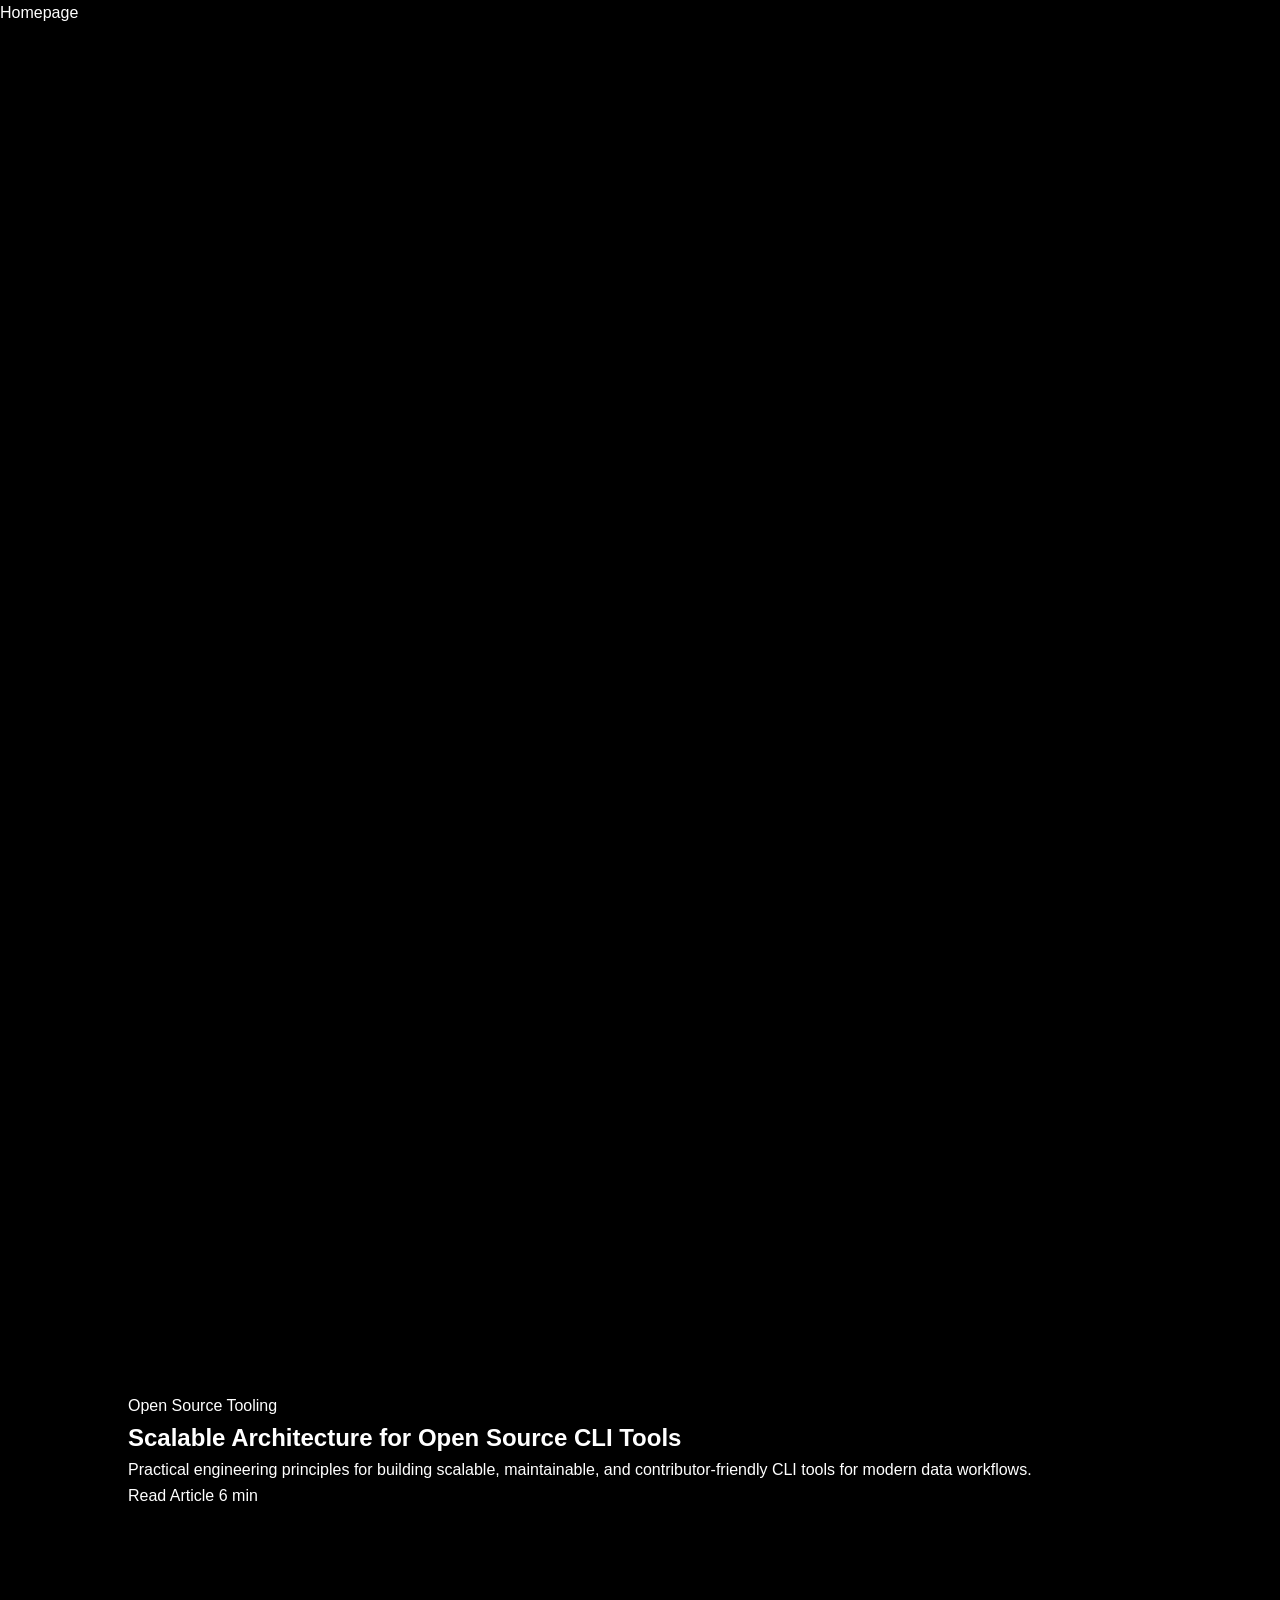
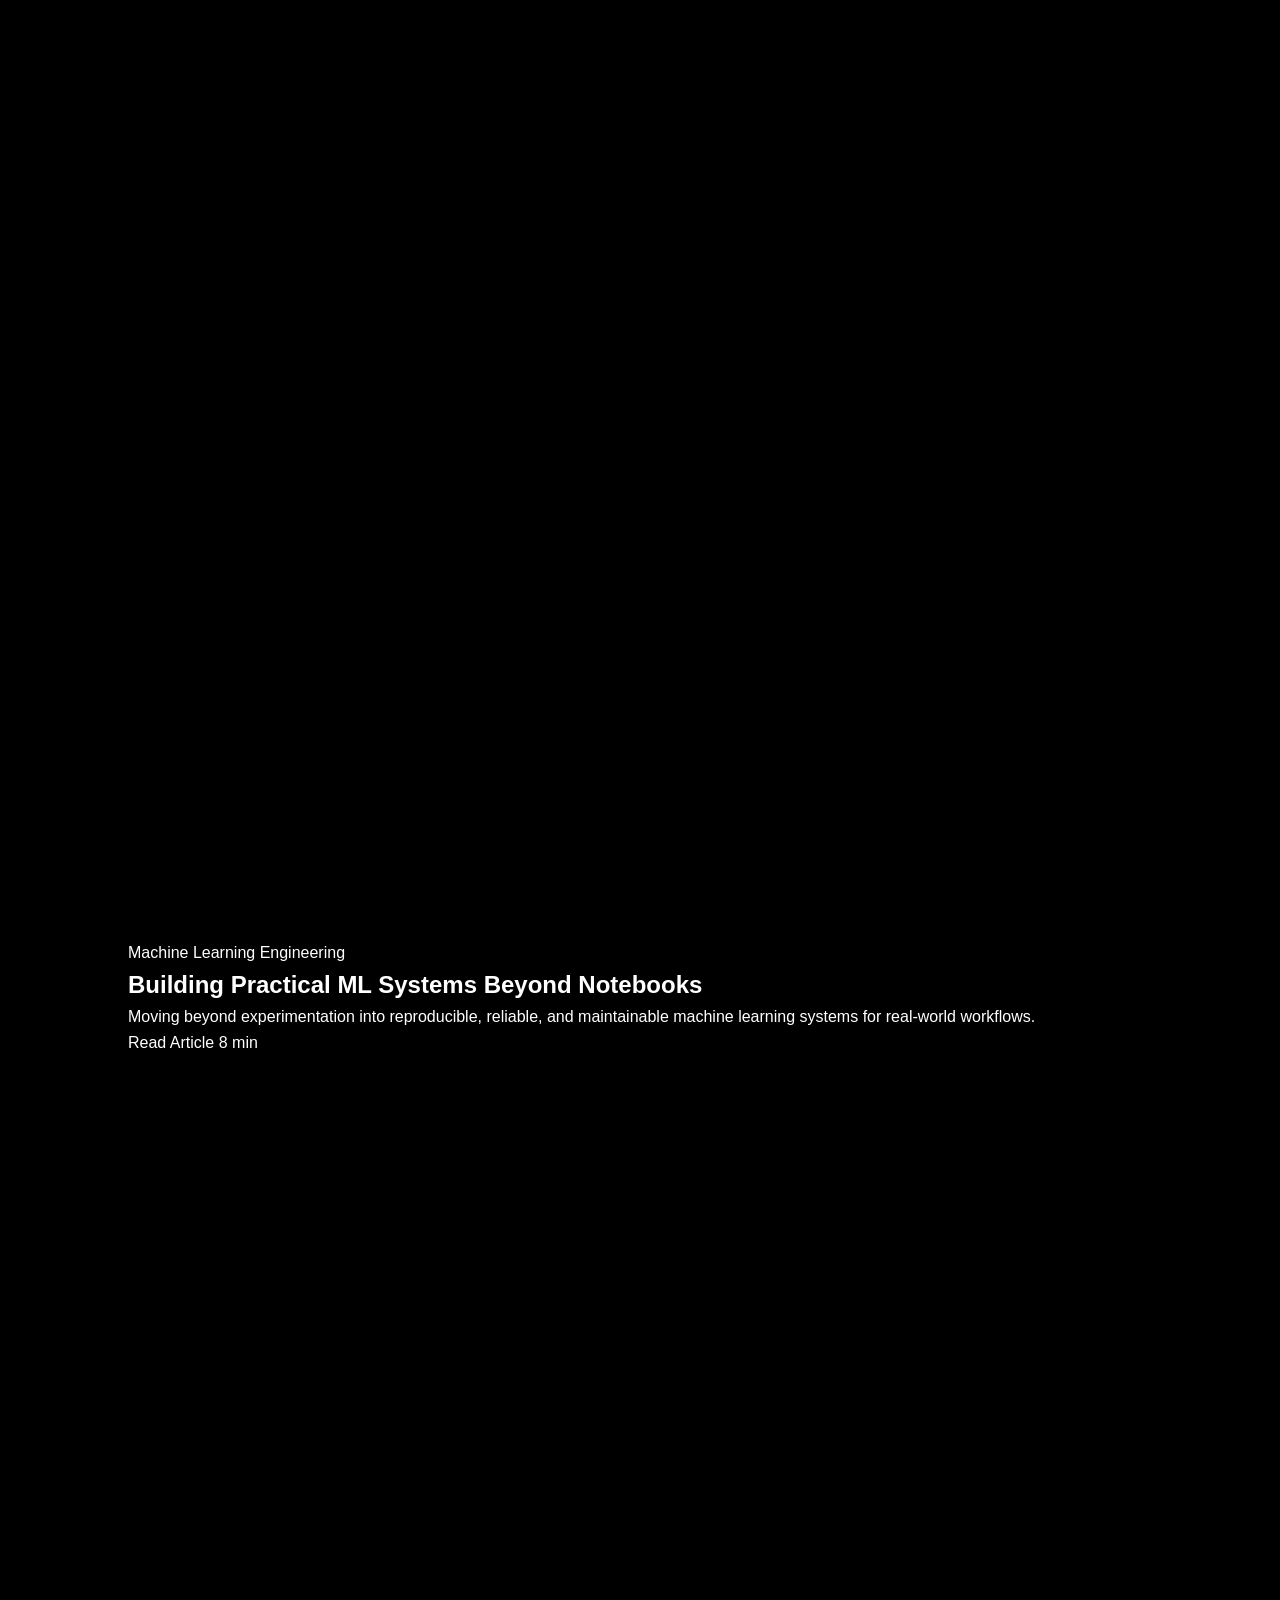
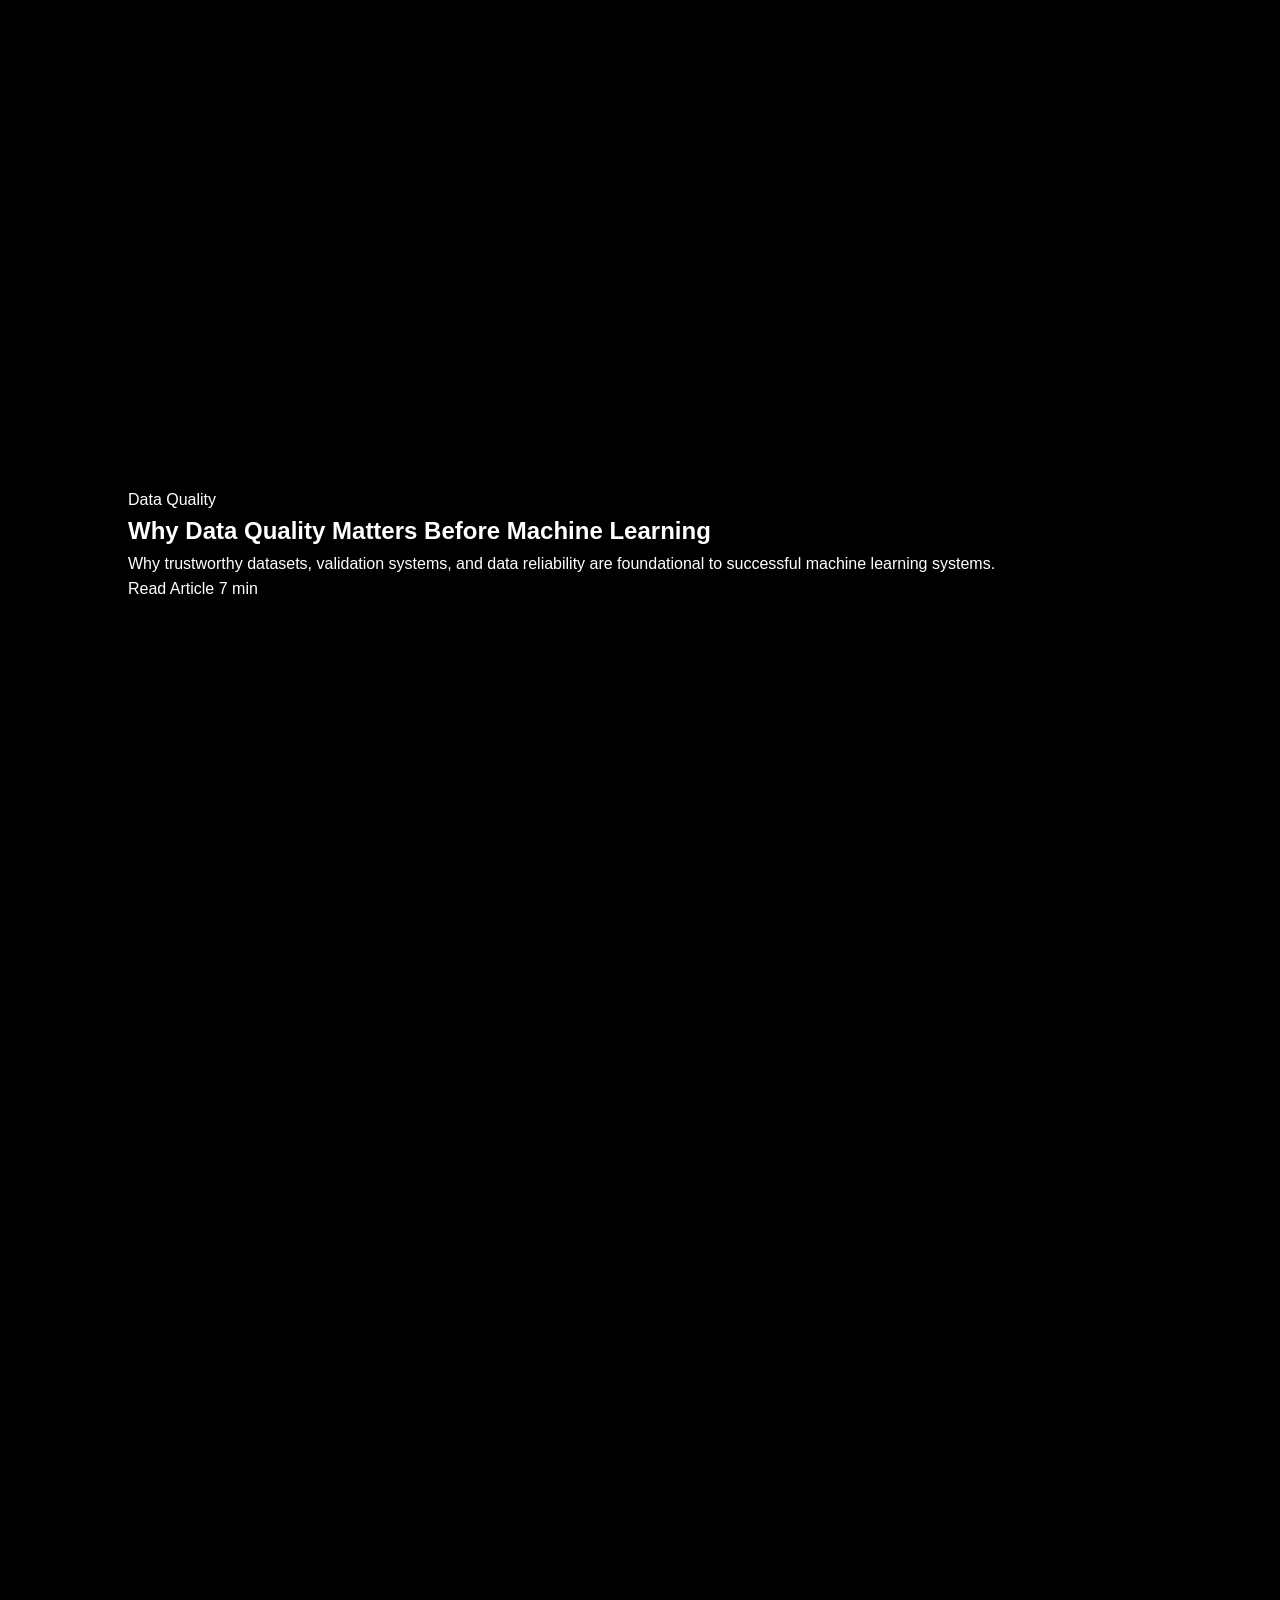
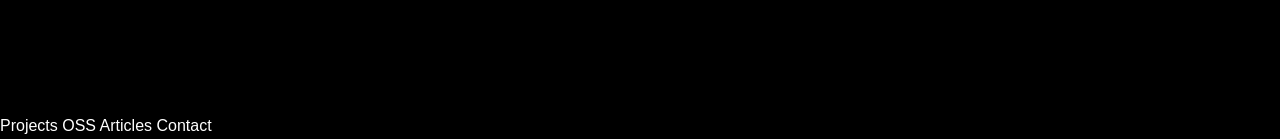
==== articles/index.html @ d2f40fa7 "Add files via upload" ====
<!DOCTYPE html>
<html lang="en" data-theme="dark">
<head>
  <meta charset="UTF-8" />
  <meta name="viewport" content="width=device-width, initial-scale=1.0" />

  <title>Articles | Reginald Erzoah</title>

  <meta
    name="description"
    content="Technical writing, engineering notes, machine learning systems, data tooling, and open-source architecture articles by Reginald Erzoah."
  />

  <link rel="stylesheet" href="../style.css" />
</head>

<body>
  <main class="articles-list-page section-pad">
    <a class="project-button articles-home-button" href="../index.html">
      Homepage

      <span class="arrow-icon" aria-hidden="true">
        <svg viewBox="0 0 24 24">
          <path d="M5 12h11.2l-4.6-4.6L13 6l7 7-7 7-1.4-1.4 4.6-4.6H5v-2z" />
        </svg>
      </span>
    </a>

    <section class="articles-list reveal">
      <article class="articles-list-item">
        <div class="articles-list-copy">
          <span class="article-card-category">
            Open Source Tooling
          </span>

          <h2>
            Scalable Architecture for Open Source CLI Tools
          </h2>

          <p>
            Practical engineering principles for building scalable,
            maintainable, and contributor-friendly CLI tools for modern data
            workflows.
          </p>
        </div>

        <a
          class="project-button article-button"
          href="./scalable-architecture-open-source-cli-tools.html"
        >
          <span class="button-text">Read Article</span>
          <span class="read-time">6 min</span>

          <span class="arrow-icon" aria-hidden="true">
            <svg viewBox="0 0 24 24">
              <path d="M5 12h11.2l-4.6-4.6L13 6l7 7-7 7-1.4-1.4 4.6-4.6H5v-2z" />
            </svg>
          </span>
        </a>
      </article>

      <article class="articles-list-item">
        <div class="articles-list-copy">
          <span class="article-card-category">
            Machine Learning Engineering
          </span>

          <h2>
            Building Practical ML Systems Beyond Notebooks
          </h2>

          <p>
            Moving beyond experimentation into reproducible, reliable, and
            maintainable machine learning systems for real-world workflows.
          </p>
        </div>

        <a
          class="project-button article-button"
          href="./building-practical-ml-systems-beyond-notebooks.html"
        >
          <span class="button-text">Read Article</span>
          <span class="read-time">8 min</span>

          <span class="arrow-icon" aria-hidden="true">
            <svg viewBox="0 0 24 24">
              <path d="M5 12h11.2l-4.6-4.6L13 6l7 7-7 7-1.4-1.4 4.6-4.6H5v-2z" />
            </svg>
          </span>
        </a>
      </article>

      <article class="articles-list-item">
        <div class="articles-list-copy">
          <span class="article-card-category">
            Data Quality
          </span>

          <h2>
            Why Data Quality Matters Before Machine Learning
          </h2>

          <p>
            Why trustworthy datasets, validation systems, and data reliability
            are foundational to successful machine learning systems.
          </p>
        </div>

        <a
          class="project-button article-button"
          href="./why-data-quality-matters-before-machine-learning.html"
        >
          <span class="button-text">Read Article</span>
          <span class="read-time">7 min</span>

          <span class="arrow-icon" aria-hidden="true">
            <svg viewBox="0 0 24 24">
              <path d="M5 12h11.2l-4.6-4.6L13 6l7 7-7 7-1.4-1.4 4.6-4.6H5v-2z" />
            </svg>
          </span>
        </a>
      </article>
    </section>
  </main>

<nav class="bottom-nav" aria-label="Sticky quick navigation">
  <a href="../index.html#projects">Projects</a>
  <a href="../index.html#open-source">OSS</a>
  <a href="./index.html">Articles</a>
  <a href="../index.html#contact">Contact</a>
</nav>


  <script src="../script.js"></script>
</body>
</html>
---- style.css ----
/* ========== Global Styles ========== */
* {
  margin: 0;
  padding: 0;
  box-sizing: border-box;
}

body {
  font-family: 'Inter', sans-serif;
  background: #000;
  color: #fff;
  line-height: 1.6;
  scroll-behavior: smooth;
  transition: background 0.4s ease, color 0.4s ease;
}

a {
  text-decoration: none;
  color: inherit;
}

img {
  max-width: 100%;
  display: block;
  border-radius: 10px;
}

section {
  padding: 80px 10%;
  scroll-margin-top: 100px; /* offset for sticky header height */
}

/* ========== Navigation ========== */
header {
  background: rgba(20, 20, 20, 0.9);
  backdrop-filter: blur(8px);
  padding: 20px 10%;
  position: sticky;
  top: 0;
  z-index: 1000;
}

.nav-container {
  display: flex;
  align-items: center;
}

.logo {
  display: none;
}

@media (max-width: 768px) {
  .logo {
    display: block;
    font-weight: 700;
  }
}

.nav-links {
  display: flex;
  list-style: none;
  gap: 30px;
  margin-left: auto;
}

.nav-links a {
  position: relative;
  padding-bottom: 5px;
}

.nav-links a::after {
  content: "";
  position: absolute;
  left: 0;
  bottom: 0;
  width: 0%;
  height: 2px;
  background: #3385cc;
  transition: 0.3s;
}

.nav-links a:hover::after {
  width: 100%;
}

.hamburger {
  display: none;
}

/* ========== Hero Section ========== */
.hero {
  display: flex;
  align-items: center;
  justify-content: space-between;
  min-height: 100vh;
  gap: 50px;
}

.hero-content {
  max-width: 600px;
}

.hero-content h1 {
  font-size: 2.7rem;
  margin: 20px 0;
}

.btn {
  display: inline-block;
  padding: 12px 22px;
  background: #3385cc;
  border-radius: 6px;
  font-weight: 600;
  transition: 0.25s ease;
}

.btn:hover {
  background: #1f6fbf;
  transform: translateY(-2px);
}

/* ========== About Section (Horizontal Layout) ========== */
.about {
  display: flex;
  gap: 50px;
  align-items: flex-start;
  flex-wrap: wrap; /* allows stacking on smaller screens */
}

/* Left side: profile image and social links */
.about-left {
  display: flex;
  flex-direction: column;
  align-items: center;
  gap: 20px;
  flex-shrink: 0;        /* prevent shrinking */
  width: 220px;          /* fixed width for profile + social icons */
}

/* Profile image */
.about-left img {
  width: 200px;
  height: 200px;
  border-radius: 50%;
  object-fit: cover;      /* ensures image fills its box */
}

/* Social links beneath profile image */
.social-links {
  display: flex;
  gap: 20px;         /* slightly bigger gap */
  justify-content: center;
}

.social-links a {
  font-size: 1.5rem;       /* bigger icons */
  color: inherit;           /* default color */
  transition: color 0.3s;
}

.social-links a:hover {
  color: #3385cc;           /* turn blue on hover */
}

/* Right side: about text */
.about-right {
  flex: 1;               /* take remaining width */
  min-width: 300px;      /* ensures it doesn’t get too narrow */
}

/* Responsive: stack vertically on small screens */
@media (max-width: 768px) {
  .about {
    flex-direction: column;
    text-align: center;
  }

  .about-left,
  .about-right {
    width: 100%;
  }
}

/* ========== Projects Section ========== */

.projects h2 {
  font-size: 2.2rem;
  margin-bottom: 10px;
}

.projects p {
  margin-bottom: 40px;
  opacity: 0.85;
}

.tech {
  font-size: 0.85rem;
  opacity: 0.6;
  margin-bottom: 10px;
}

/* Single column layout with horizontal cards */
.project-list {
  display: flex;
  flex-direction: column;
  gap: 30px;
  width: 100%;
  align-items: flex-start; /* left align the cards */
}

/* Horizontal project card */
.project-card {
  display: flex;
  flex-direction: row; /* image left, info right */
  background: #1a1a1a;
  border: 1px solid #2a2a2a;
  border-radius: 12px;
  overflow: hidden;
  transition: 0.25s ease;
  width: 100%;
  align-items: flex-start; /* aligns top of image and info */
}

/* Image on the left */
.project-card img {
  width: 30%;        
  max-width: 250px;  
  height: auto;         
  max-height: 200px;   
  object-fit: cover;
  padding: 20px;         /* space from card borders */
  box-sizing: border-box;
  align-self: flex-start; /* ensures image top aligns with info */
}

/* Project info on the right */
.project-info {
  display: flex;
  flex-direction: column;
  padding: 20px;
  width: 90%; /* info takes remaining 60% */
}

.project-info h3 {
  margin-bottom: 10px;
  font-size: 1.25rem;
}

.project-info p {
  flex-grow: 1;
  margin-bottom: 20px;
  opacity: 0.9;
}

/* Button always aligned */
.project-info .btn {
  margin-top: auto;
  align-self: flex-start;
}

/* Card hover effect */
.project-card:hover {
  transform: translateY(-5px);
  border-color: #3385cc;
}

/* ========== Footer ========== */
footer {
  background: #111;
  text-align: center;
  padding: 20px;
  opacity: 0.7;
}

/* ========== Light Theme ========== */
body.light-theme {
  background: #fff;
  color: #000;
}

body.light-theme header {
  background: rgba(255,255,255,0.9);
}

body.light-theme .project-card {
  background: #fff;
  border: 1px solid #ddd;
}

/* ========== Responsive ========== */
@media (max-width: 1024px) {
  .project-list {
    width: 100%;
  }
}

@media (max-width: 768px) {

  .nav-links {
    display: none;
    flex-direction: column;
    position: absolute;
    right: 10%;
    top: 70px;
    background: #111;
    padding: 20px;
    border-radius: 10px;
  }

  .nav-links.show {
    display: flex;
  }

  .hamburger {
    display: block;
  }

  .hero {
    flex-direction: column;
    text-align: center;
  }

  .about {
    flex-direction: column;
    text-align: center;
  }

  /* Stack project cards vertically on small screens */
  .project-card {
    flex-direction: column;
  }

  .project-card img,
  .project-info {
    width: 100%;
  }
}
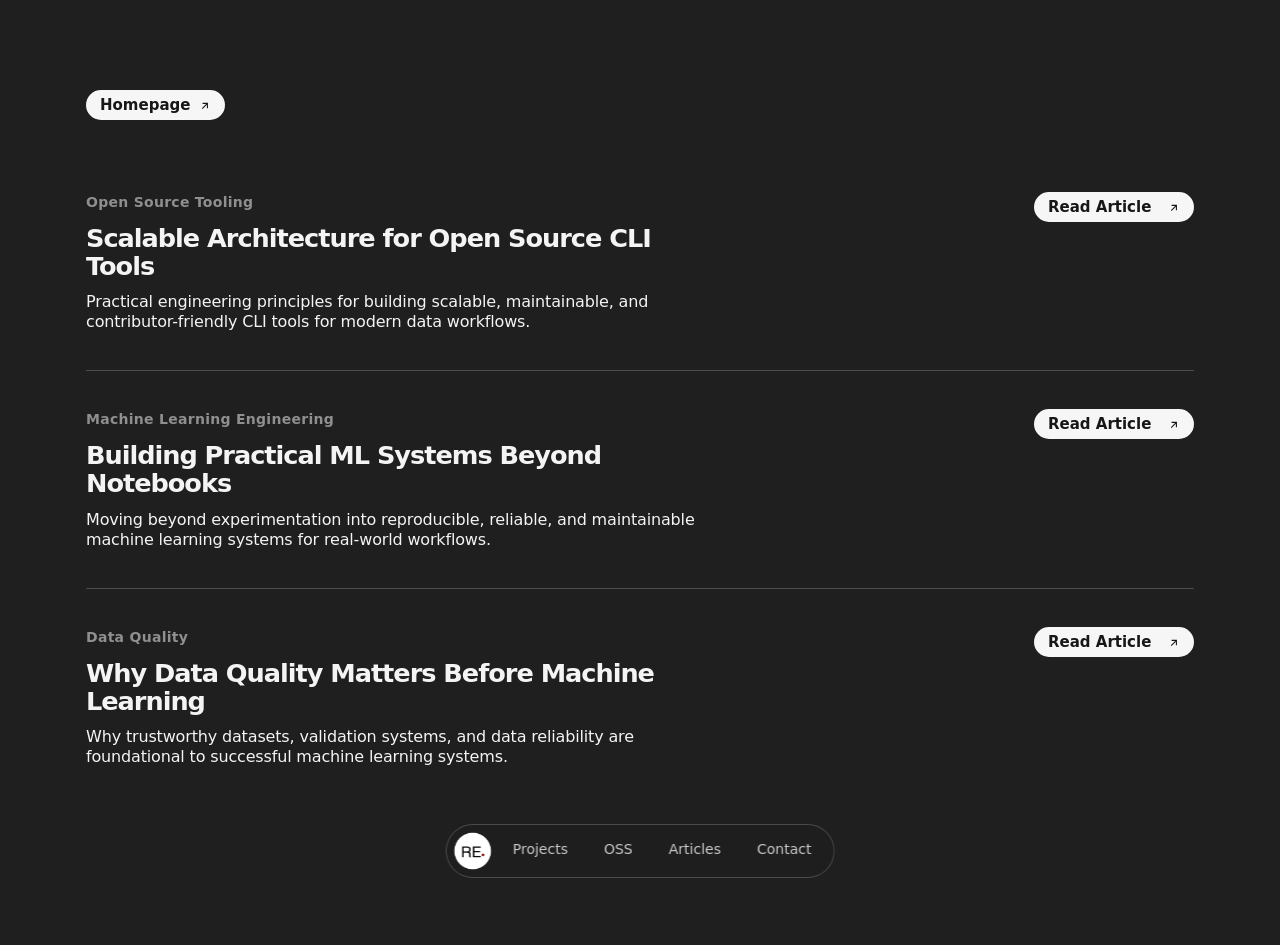
==== commit dc885fc1: "Update index.html" ====
--- a/articles/index.html
+++ b/articles/index.html
@@ -12,9 +12,10 @@
   />
 
   <link rel="stylesheet" href="../style.css" />
+  <link rel="icon" type="image/png" href="../images/favicon.ico" />
 </head>
 
-<body>
+<body class="articles-page-body">
   <main class="articles-list-page section-pad">
     <a class="project-button articles-home-button" href="../index.html">
       Homepage
@@ -124,13 +125,20 @@
   </main>
 
 <nav class="bottom-nav" aria-label="Sticky quick navigation">
+  <a
+    href="../index.html#top"
+    class="bottom-top-link"
+    aria-label="Back to homepage top"
+  >
+    <img src="../images/favicon.png" alt="RE logo" />
+  </a>
+
   <a href="../index.html#projects">Projects</a>
   <a href="../index.html#open-source">OSS</a>
   <a href="./index.html">Articles</a>
   <a href="../index.html#contact">Contact</a>
 </nav>
 
-
   <script src="../script.js"></script>
 </body>
-</html>+</html>
--- a/style.css
+++ b/style.css
@@ -1,337 +1,1751 @@
-/* ========== Global Styles ========== */
-* {
-  margin: 0;
-  padding: 0;
-  box-sizing: border-box;
-}
-
-body {
-  font-family: 'Inter', sans-serif;
-  background: #000;
-  color: #fff;
-  line-height: 1.6;
-  scroll-behavior: smooth;
-  transition: background 0.4s ease, color 0.4s ease;
-}
-
-a {
-  text-decoration: none;
-  color: inherit;
-}
-
-img {
-  max-width: 100%;
-  display: block;
-  border-radius: 10px;
-}
-
-section {
-  padding: 80px 10%;
-  scroll-margin-top: 100px; /* offset for sticky header height */
-}
-
-/* ========== Navigation ========== */
-header {
-  background: rgba(20, 20, 20, 0.9);
-  backdrop-filter: blur(8px);
-  padding: 20px 10%;
-  position: sticky;
-  top: 0;
-  z-index: 1000;
-}
-
-.nav-container {
-  display: flex;
-  align-items: center;
-}
-
-.logo {
-  display: none;
-}
-
-@media (max-width: 768px) {
-  .logo {
-    display: block;
-    font-weight: 700;
-  }
-}
-
-.nav-links {
-  display: flex;
-  list-style: none;
-  gap: 30px;
-  margin-left: auto;
-}
-
-.nav-links a {
-  position: relative;
-  padding-bottom: 5px;
-}
-
-.nav-links a::after {
-  content: "";
-  position: absolute;
-  left: 0;
-  bottom: 0;
-  width: 0%;
-  height: 2px;
-  background: #3385cc;
-  transition: 0.3s;
-}
-
-.nav-links a:hover::after {
-  width: 100%;
-}
-
-.hamburger {
-  display: none;
-}
-
-/* ========== Hero Section ========== */
-.hero {
-  display: flex;
-  align-items: center;
-  justify-content: space-between;
-  min-height: 100vh;
-  gap: 50px;
-}
-
-.hero-content {
-  max-width: 600px;
-}
-
-.hero-content h1 {
-  font-size: 2.7rem;
-  margin: 20px 0;
-}
-
-.btn {
-  display: inline-block;
-  padding: 12px 22px;
-  background: #3385cc;
-  border-radius: 6px;
-  font-weight: 600;
-  transition: 0.25s ease;
-}
-
-.btn:hover {
-  background: #1f6fbf;
-  transform: translateY(-2px);
-}
-
-/* ========== About Section (Horizontal Layout) ========== */
-.about {
-  display: flex;
-  gap: 50px;
-  align-items: flex-start;
-  flex-wrap: wrap; /* allows stacking on smaller screens */
-}
-
-/* Left side: profile image and social links */
-.about-left {
-  display: flex;
-  flex-direction: column;
-  align-items: center;
-  gap: 20px;
-  flex-shrink: 0;        /* prevent shrinking */
-  width: 220px;          /* fixed width for profile + social icons */
-}
-
-/* Profile image */
-.about-left img {
-  width: 200px;
-  height: 200px;
-  border-radius: 50%;
-  object-fit: cover;      /* ensures image fills its box */
-}
-
-/* Social links beneath profile image */
-.social-links {
-  display: flex;
-  gap: 20px;         /* slightly bigger gap */
-  justify-content: center;
-}
-
-.social-links a {
-  font-size: 1.5rem;       /* bigger icons */
-  color: inherit;           /* default color */
-  transition: color 0.3s;
-}
-
-.social-links a:hover {
-  color: #3385cc;           /* turn blue on hover */
-}
-
-/* Right side: about text */
-.about-right {
-  flex: 1;               /* take remaining width */
-  min-width: 300px;      /* ensures it doesn’t get too narrow */
-}
-
-/* Responsive: stack vertically on small screens */
-@media (max-width: 768px) {
-  .about {
-    flex-direction: column;
-    text-align: center;
-  }
-
-  .about-left,
-  .about-right {
-    width: 100%;
-  }
-}
-
-/* ========== Projects Section ========== */
-
-.projects h2 {
-  font-size: 2.2rem;
-  margin-bottom: 10px;
-}
-
-.projects p {
-  margin-bottom: 40px;
-  opacity: 0.85;
-}
-
-.tech {
-  font-size: 0.85rem;
-  opacity: 0.6;
-  margin-bottom: 10px;
-}
-
-/* Single column layout with horizontal cards */
-.project-list {
-  display: flex;
-  flex-direction: column;
-  gap: 30px;
-  width: 100%;
-  align-items: flex-start; /* left align the cards */
-}
-
-/* Horizontal project card */
-.project-card {
-  display: flex;
-  flex-direction: row; /* image left, info right */
-  background: #1a1a1a;
-  border: 1px solid #2a2a2a;
-  border-radius: 12px;
-  overflow: hidden;
-  transition: 0.25s ease;
-  width: 100%;
-  align-items: flex-start; /* aligns top of image and info */
-}
-
-/* Image on the left */
-.project-card img {
-  width: 30%;        
-  max-width: 250px;  
-  height: auto;         
-  max-height: 200px;   
-  object-fit: cover;
-  padding: 20px;         /* space from card borders */
-  box-sizing: border-box;
-  align-self: flex-start; /* ensures image top aligns with info */
-}
-
-/* Project info on the right */
-.project-info {
-  display: flex;
-  flex-direction: column;
-  padding: 20px;
-  width: 90%; /* info takes remaining 60% */
-}
-
-.project-info h3 {
-  margin-bottom: 10px;
-  font-size: 1.25rem;
-}
-
-.project-info p {
-  flex-grow: 1;
-  margin-bottom: 20px;
-  opacity: 0.9;
-}
-
-/* Button always aligned */
-.project-info .btn {
-  margin-top: auto;
-  align-self: flex-start;
-}
-
-/* Card hover effect */
-.project-card:hover {
-  transform: translateY(-5px);
-  border-color: #3385cc;
-}
-
-/* ========== Footer ========== */
-footer {
-  background: #111;
-  text-align: center;
-  padding: 20px;
-  opacity: 0.7;
-}
-
-/* ========== Light Theme ========== */
-body.light-theme {
-  background: #fff;
-  color: #000;
-}
-
-body.light-theme header {
-  background: rgba(255,255,255,0.9);
-}
-
-body.light-theme .project-card {
-  background: #fff;
-  border: 1px solid #ddd;
-}
-
-/* ========== Responsive ========== */
-@media (max-width: 1024px) {
-  .project-list {
-    width: 100%;
-  }
-}
-
-@media (max-width: 768px) {
-
-  .nav-links {
-    display: none;
-    flex-direction: column;
-    position: absolute;
-    right: 10%;
-    top: 70px;
-    background: #111;
-    padding: 20px;
-    border-radius: 10px;
-  }
-
-  .nav-links.show {
-    display: flex;
-  }
-
-  .hamburger {
-    display: block;
-  }
-
-  .hero {
-    flex-direction: column;
-    text-align: center;
-  }
-
-  .about {
-    flex-direction: column;
-    text-align: center;
-  }
-
-  /* Stack project cards vertically on small screens */
-  .project-card {
-    flex-direction: column;
-  }
-
-  .project-card img,
-  .project-info {
-    width: 100%;
-  }
-}
+/* ================================
+   DESIGN TOKENS
+================================ */
+
+:root {
+  --bg: #1f1f1f;
+  --surface: #242424;
+  --surface-2: #2d2d2d;
+  --text: #f4f4f4;
+  --muted: #c9c9c9;
+  --soft: #8f8f8f;
+  --line: rgba(255, 255, 255, 0.2);
+  --button: #f6f6f6;
+  --button-text: #171717;
+  --swipe-blue: #2563eb;
+  --project-media: #d9d9d9;
+}
+
+html[data-theme="light"] {
+  --bg: #f7f7f3;
+  --surface: #ffffff;
+  --surface-2: #eeeeea;
+  --text: #1d1d1b;
+  --muted: #434343;
+  --soft: #6f6f6f;
+  --line: rgba(0, 0, 0, 0.16);
+  --button: #1d1d1b;
+  --button-text: #ffffff;
+  --swipe-blue: #2563eb;
+  --project-media: #d9d9d9;
+}
+
+/* ================================
+   RESET / BASE
+================================ */
+
+* {
+  box-sizing: border-box;
+  margin: 0;
+  padding: 0;
+}
+
+html {
+  scroll-behavior: smooth;
+}
+
+body {
+  min-height: 100vh;
+  background: var(--bg);
+  color: var(--text);
+  font-family: Inter, ui-sans-serif, system-ui, -apple-system, BlinkMacSystemFont,
+    "Segoe UI", sans-serif;
+  transition: background 0.35s ease, color 0.35s ease;
+}
+
+a {
+  color: inherit;
+  text-decoration: none;
+}
+
+button {
+  font: inherit;
+}
+
+/* ================================
+   TOP NAVIGATION
+================================ */
+
+.top-shell {
+  transition:
+    transform 0.35s ease,
+    opacity 0.35s ease;
+}
+
+.top-shell.nav-hidden {
+  transform: translateY(-120%);
+  opacity: 0;
+  pointer-events: none;
+}
+
+.top-nav {
+  max-width: 1220px;
+  height: 48px;
+  margin: 0 auto;
+  border: 1px solid var(--line);
+  border-radius: 999px;
+
+  display: grid;
+  grid-template-columns: 1fr auto 1fr;
+  align-items: center;
+
+  padding: 0 10px;
+
+  backdrop-filter: blur(80px);
+  background: color-mix(in srgb, var(--bg) 86%, transparent);
+
+  transition:
+    background 0.3s ease,
+    backdrop-filter 0.3s ease,
+    border-color 0.3s ease,
+    box-shadow 0.3s ease;
+}
+
+.top-nav.nav-scrolled {
+  background: color-mix(in srgb, var(--bg) 92%, transparent);
+  backdrop-filter: blur(26px);
+  border-color: var(--line);
+  box-shadow: 0 18px 45px rgba(0, 0, 0, 0.18);
+}
+
+.logo {
+  width: 38px;
+  height: 38px;
+
+  border-radius: 50%;
+
+  overflow: hidden;
+
+  display: inline-flex;
+  align-items: center;
+  justify-content: center;
+
+  transition:
+    transform 0.25s ease,
+    opacity 0.25s ease;
+}
+
+.logo:hover {
+  transform: scale(1.05);
+}
+
+.logo img {
+  width: 100%;
+  height: 100%;
+  object-fit: cover;
+  display: block;
+}
+.nav-links {
+  display: flex;
+  align-items: center;
+  gap: 30px;
+  color: var(--muted);
+  font-size: 15px;
+}
+
+.nav-links a {
+  transition: color 0.2s ease, transform 0.2s ease;
+}
+
+.nav-links a:hover {
+  color: var(--text);
+  transform: translateY(-1px);
+}
+
+.theme-toggle {
+  justify-self: end;
+  width: 38px;
+  height: 38px;
+  border-radius: 50%;
+  border: 1px solid var(--line);
+  background: var(--surface-2);
+  color: var(--text);
+  cursor: pointer;
+  display: grid;
+  place-items: center;
+  font-size: 21px;
+  transition: transform 0.2s ease, background 0.2s ease, color 0.2s ease;
+}
+
+.theme-toggle:hover {
+  transform: rotate(12deg) scale(1.04);
+  background: var(--button);
+  color: var(--button-text);
+}
+
+/* ================================
+   SHARED LAYOUT
+================================ */
+
+.section-pad {
+  max-width: 1220px;
+  margin: 0 auto;
+  padding-left: 56px;
+  padding-right: 56px;
+}
+
+.section-block {
+  padding-top: 90px;
+  padding-bottom: 90px;
+  border-top: 1px solid var(--line);
+}
+
+/* ================================
+   HERO SECTION
+================================ */
+
+.hero {
+  min-height: calc(100vh - 96px);
+  display: grid;
+  grid-template-columns: 0.9fr 1.55fr;
+  gap: clamp(44px, 6vw, 90px);
+  align-items: center;
+  padding-top: 40px;
+  padding-bottom: 90px;
+}
+
+.portrait-wrap {
+  display: flex;
+  justify-content: center;
+}
+
+.portrait {
+  width: min(360px, 100%);
+  aspect-ratio: 1 / 1;
+  border-radius: 50%;
+  object-fit: cover;
+  background: var(--surface);
+  will-change: transform;
+  transition: transform 0.12s linear;
+}
+
+.hero-copy {
+  max-width: 720px;
+}
+
+.hero-copy p {
+  font-size: clamp(15px, 1.45vw, 17px);
+  line-height: 1.15;
+  letter-spacing: -0.02em;
+  margin-bottom: 18px;
+}
+
+/* ================================
+   SVG ARROW ICON
+================================ */
+
+.arrow-icon {
+  width: 13px;
+  height: 13px;
+  display: inline-flex;
+  align-items: center;
+  justify-content: center;
+  flex-shrink: 0;
+  transform: rotate(-45deg);
+  transition:
+    transform 0.38s cubic-bezier(0.76, 0, 0.24, 1),
+    opacity 0.3s ease;
+}
+
+.arrow-icon svg {
+  width: 100%;
+  height: 100%;
+  display: block;
+}
+
+.arrow-icon path {
+  fill: currentColor;
+}
+
+.social-row a:hover .arrow-icon,
+.project-button:hover .arrow-icon,
+.note-item:hover .arrow-icon {
+  transform: rotate(0deg) translateX(2px);
+}
+
+/* ================================
+   SHARED SWIPE BUTTON STYLE
+================================ */
+
+.social-row a,
+.project-button {
+  position: relative;
+  isolation: isolate;
+  overflow: hidden;
+  border-radius: 999px;
+  background: var(--button);
+  color: var(--button-text);
+  display: inline-flex;
+  align-items: center;
+  gap: 8px;
+  font-weight: 700;
+  will-change: transform;
+  transition:
+    transform 0.22s ease,
+    color 0.25s ease,
+    box-shadow 0.25s ease,
+    width 0.35s cubic-bezier(0.76, 0, 0.24, 1),
+    padding 0.35s cubic-bezier(0.76, 0, 0.24, 1);
+}
+
+.social-row a::before,
+.project-button::before {
+  content: "";
+  position: absolute;
+  inset: -3px;
+  z-index: -2;
+  background: var(--swipe-blue);
+  transform: translateX(-118%) skewX(-24deg);
+  transform-origin: left;
+  transition: transform 0.48s cubic-bezier(0.76, 0, 0.24, 1);
+}
+
+.social-row a::after,
+.project-button::after {
+  content: "";
+  position: absolute;
+  inset: -3px;
+  z-index: -1;
+  background: linear-gradient(
+    110deg,
+    transparent 0%,
+    transparent 32%,
+    rgba(255, 255, 255, 0.35) 45%,
+    rgba(255, 255, 255, 0.16) 52%,
+    transparent 66%,
+    transparent 100%
+  );
+  transform: translateX(-135%) skewX(-24deg);
+  transition: transform 0.72s cubic-bezier(0.76, 0, 0.24, 1);
+}
+
+.social-row a:hover,
+.project-button:hover {
+  color: #ffffff;
+  box-shadow: 0 12px 30px rgba(37, 99, 235, 0.28);
+}
+
+.social-row a:hover::before,
+.project-button:hover::before {
+  transform: translateX(0) skewX(-24deg);
+}
+
+.social-row a:hover::after,
+.project-button:hover::after {
+  transform: translateX(135%) skewX(-24deg);
+}
+
+/* ================================
+   SOCIAL / CONTACT BUTTONS
+================================ */
+
+.social-row {
+  display: flex;
+  flex-wrap: wrap;
+  gap: 14px;
+  margin-top: 28px;
+}
+
+.social-row a {
+  height: 30px;
+  padding: 0 16px;
+  font-size: 15px;
+}
+
+/* ================================
+   SECTION TITLES
+================================ */
+
+.section-title {
+  display: flex;
+  gap: 18px;
+  align-items: baseline;
+  margin-bottom: 28px;
+}
+
+.section-title span,
+.label {
+  color: var(--soft);
+  font-size: 13px;
+  text-transform: uppercase;
+  letter-spacing: 0.12em;
+  font-weight: 800;
+}
+
+.section-title h2 {
+  font-size: clamp(28px, 4vw, 48px);
+  letter-spacing: -0.07em;
+  line-height: 1;
+}
+
+.projects-header.reveal,
+.section-title.reveal,
+.notes-header.reveal {
+  transform: translateX(-34px);
+}
+
+.projects-header.reveal.is-visible,
+.section-title.reveal.is-visible,
+.notes-header.reveal.is-visible {
+  transform: translateX(0);
+}
+
+/* ================================
+   SHOWCASE SECTIONS
+================================ */
+
+.projects-section {
+  max-width: 1220px;
+}
+
+.projects-header {
+  display: flex;
+  align-items: flex-start;
+  justify-content: space-between;
+  gap: 24px;
+  margin-bottom: 28px;
+}
+
+.projects-header h2 {
+  font-size: clamp(26px, 3vw, 32px);
+  line-height: 1;
+  letter-spacing: -0.05em;
+  margin-bottom: 8px;
+}
+
+.projects-header p {
+  color: var(--soft);
+  font-size: clamp(18px, 2vw, 22px);
+  font-weight: 600;
+}
+
+.layout-toggle {
+  display: inline-flex;
+  align-items: center;
+  gap: 4px;
+  padding: 5px;
+  border-radius: 999px;
+  background: var(--button);
+  color: var(--button-text);
+}
+
+.view-toggle-btn {
+  width: 28px;
+  height: 28px;
+  border: 0;
+  border-radius: 50%;
+  background: transparent;
+  color: inherit;
+  cursor: pointer;
+  display: grid;
+  place-items: center;
+  font-size: 14px;
+  transition: background 0.2s ease, color 0.2s ease, transform 0.2s ease;
+}
+
+.view-toggle-btn svg {
+  width: 15px;
+  height: 15px;
+  display: block;
+}
+
+.view-toggle-btn svg path,
+.view-toggle-btn svg rect,
+.view-toggle-btn svg circle {
+  stroke-width: 1.8;
+
+  transition:
+    stroke 0.25s ease,
+    fill 0.25s ease;
+}
+
+/* DARK THEME */
+/* white icons with black outline */
+
+html[data-theme="dark"] .view-toggle-btn svg path,
+html[data-theme="dark"] .view-toggle-btn svg rect,
+html[data-theme="dark"] .view-toggle-btn svg circle {
+  fill: #ffffff;
+  stroke: #111111;
+}
+
+/* LIGHT THEME */
+/* black icons with white outline */
+
+html[data-theme="light"] .view-toggle-btn svg path,
+html[data-theme="light"] .view-toggle-btn svg rect,
+html[data-theme="light"] .view-toggle-btn svg circle {
+  fill: #111111;
+  stroke: #ffffff;
+}
+
+/* ACTIVE BUTTON */
+
+.view-toggle-btn.active svg path,
+.view-toggle-btn.active svg rect,
+.view-toggle-btn.active svg circle {
+  fill: currentColor;
+  stroke: currentColor;
+}
+
+/* ================================
+   GRID ICON
+================================ */
+
+.grid-icon {
+  width: 16px;
+  height: 16px;
+  display: flex;
+}
+
+.grid-icon svg {
+  width: 100%;
+  height: 100%;
+}
+
+.grid-icon rect {
+  stroke-width: 1.8;
+}
+
+
+.view-toggle-btn:hover,
+.view-toggle-btn.active {
+  background: var(--bg);
+  color: var(--text);
+}
+
+.view-toggle-btn:hover {
+  transform: scale(1.04);
+}
+
+.showcase-layout {
+  transition: opacity 0.2s ease;
+}
+
+.showcase-layout.list-view {
+  display: flex;
+  flex-direction: column;
+}
+
+.showcase-layout.list-view .showcase-item {
+  display: grid;
+  grid-template-columns: 340px minmax(0, 1fr);
+  gap: 26px;
+  align-items: center;
+  padding: 34px 0;
+  border-bottom: 1px solid var(--line);
+}
+
+.showcase-layout.list-view .showcase-item:last-child {
+  border-bottom: 0;
+}
+
+.showcase-layout.list-view .showcase-media {
+  width: 100%;
+  height: 210px;
+  min-height: 210px;
+  border-radius: 30px;
+}
+
+.showcase-layout.list-view .showcase-content {
+  padding-left: 0;
+  max-width: 560px;
+}
+
+
+
+.showcase-layout.grid-view {
+  display: grid;
+  grid-template-columns: repeat(2, 1fr);
+  gap: 18px;
+}
+
+.showcase-layout.grid-view .showcase-item {
+  display: flex;
+  flex-direction: column;
+  gap: 16px;
+  padding: 18px;
+  border: 1px solid var(--line);
+  border-radius: 34px;
+  background: var(--surface);
+}
+
+.showcase-layout.grid-view .showcase-media {
+  width: 100%;
+  min-height: 230px;
+  border-radius: 26px;
+}
+
+.showcase-layout.grid-view .showcase-content {
+  padding: 0 6px 6px;
+  max-width: 100%;
+}
+
+.showcase-layout.presentation-view {
+  display: flex;
+  gap: 22px;
+  overflow-x: auto;
+  scroll-snap-type: x mandatory;
+  padding-bottom: 16px;
+}
+
+.showcase-layout.presentation-view .showcase-item {
+  min-width: min(820px, 88vw);
+  display: grid;
+  grid-template-columns: 1.15fr 0.85fr;
+  gap: 24px;
+  align-items: center;
+  padding: 22px;
+  border: 1px solid var(--line);
+  border-radius: 38px;
+  background: var(--surface);
+  scroll-snap-align: center;
+}
+
+.showcase-layout.presentation-view .showcase-media {
+  min-height: 360px;
+  border-radius: 32px;
+}
+
+.showcase-item {
+  transition:
+    transform 0.25s ease,
+    border-color 0.25s ease,
+    background 0.25s ease,
+    opacity 0.35s ease;
+}
+
+.showcase-item:hover {
+  transform: translateY(-3px);
+}
+
+.showcase-media {
+  overflow: hidden;
+  background: var(--project-media);
+}
+
+.showcase-media img {
+  width: 100%;
+  height: 100%;
+  min-height: inherit;
+  object-fit: cover;
+  display: block;
+  transition: transform 0.5s cubic-bezier(0.76, 0, 0.24, 1);
+}
+
+.showcase-item:hover .showcase-media img {
+  transform: scale(1.045);
+}
+
+/* ================================
+   PROJECT CARD INTERACTION
+================================ */
+
+.showcase-item {
+  position: relative;
+  overflow: hidden;
+}
+
+.showcase-item::before {
+  content: "";
+  position: absolute;
+  inset: 0;
+  pointer-events: none;
+  opacity: 0;
+  background: radial-gradient(
+    420px circle at var(--mouse-x, 50%) var(--mouse-y, 50%),
+    rgba(255, 255, 255, 0.06),
+    transparent 42%
+  );
+  transition: opacity 0.25s ease;
+}
+
+.showcase-item:hover::before {
+  opacity: 1;
+}
+
+.showcase-media {
+  position: relative;
+}
+
+
+
+/* Smooth layout switch */
+
+.showcase-layout.is-switching {
+  opacity: 0;
+  transform: translateY(10px) scale(0.985);
+}
+
+.showcase-layout {
+  transition:
+    opacity 0.28s ease,
+    transform 0.28s ease;
+}
+
+.showcase-content {
+  max-width: 520px;
+  display: flex;
+  flex-direction: column;
+  justify-content: center;
+  gap: 10px;
+}
+
+.showcase-category {
+  color: var(--muted);
+  font-size: 14px;
+  line-height: 1;
+  letter-spacing: 0.04em;
+  margin: 0;
+  font-weight: 700;
+}
+
+.showcase-content h3 {
+  margin: 0;
+  font-size: 1.05rem;
+  line-height: 1.18;
+  letter-spacing: 0.02em;
+  font-weight: 750;
+  text-transform: uppercase;
+  color: var(--text);
+  display: block;
+}
+
+.showcase-content p:not(.showcase-category) {
+  color: var(--text);
+  font-size: 15px;
+  line-height: 1.38;
+  letter-spacing: -0.01em;
+  margin: 0;
+}
+
+.showcase-stack {
+  display: flex;
+  flex-wrap: wrap;
+  gap: 8px;
+  color: var(--muted);
+  font-size: 14px;
+  margin: 0;
+}
+
+/* ================================
+   REPOSITORY META
+================================ */
+
+.repo-meta {
+  display: flex;
+  flex-wrap: wrap;
+  gap: 10px;
+
+  margin-top: 2px;
+  margin-bottom: 2px;
+}
+
+.repo-meta span {
+  display: inline-flex;
+  align-items: center;
+  justify-content: center;
+
+  min-height: 26px;
+
+  padding: 0 12px;
+
+  border-radius: 999px;
+
+  background: var(--surface-2);
+
+  color: var(--muted);
+
+  font-size: 12px;
+  font-weight: 600;
+  line-height: 1;
+
+  border: 1px solid var(--line);
+
+  transition:
+    background 0.25s ease,
+    border-color 0.25s ease,
+    color 0.25s ease;
+}
+
+.showcase-item:hover .repo-meta span {
+  border-color: rgba(37, 99, 235, 0.16);
+}
+
+.project-button {
+  min-height: 30px;
+  padding: 0 14px;
+  font-size: 15px;
+  align-self: flex-start;
+}
+
+/* ================================
+   NOTES SECTION
+================================ */
+
+.notes-section {
+  max-width: 1220px;
+}
+
+.notes-header {
+  display: flex;
+  align-items: flex-start;
+  justify-content: space-between;
+  gap: 24px;
+  margin-bottom: 40px;
+}
+
+.notes-header h2 {
+  font-size: clamp(26px, 3vw, 32px);
+  line-height: 1;
+  letter-spacing: -0.05em;
+  margin-bottom: 8px;
+}
+
+.notes-header p {
+  color: var(--soft);
+  font-size: clamp(18px, 2vw, 22px);
+  font-weight: 600;
+}
+
+.notes-view-all {
+  white-space: nowrap;
+}
+
+.notes-feature-list {
+  display: flex;
+  flex-direction: column;
+}
+
+.featured-note {
+  display: grid;
+  grid-template-columns: 1fr auto;
+  gap: 32px;
+  align-items: start;
+  padding: 34px 0;
+  border-bottom: 1px solid var(--line);
+}
+
+.featured-note:first-child {
+  padding-top: 0;
+}
+
+.featured-note:last-child {
+  border-bottom: 0;
+}
+
+.featured-note-copy {
+  max-width: 520px;
+}
+
+.featured-note-copy h3 {
+  font-size: 16px;
+  line-height: 1.2;
+  letter-spacing: -0.02em;
+  margin-bottom: 12px;
+}
+
+.featured-note-copy p {
+  color: var(--text);
+  font-size: 15.5px;
+  line-height: 1.18;
+  letter-spacing: -0.01em;
+}
+
+.article-button {
+  min-width: 140px;
+  white-space: nowrap;
+}
+
+.article-button .read-time {
+  max-width: 0;
+  opacity: 0;
+  overflow: hidden;
+  transform: translateX(-6px);
+  transition:
+    max-width 0.38s cubic-bezier(0.76, 0, 0.24, 1),
+    opacity 0.25s ease,
+    transform 0.38s cubic-bezier(0.76, 0, 0.24, 1);
+}
+
+.article-button:hover .read-time {
+  max-width: 90px;
+  opacity: 1;
+  transform: translateX(0);
+}
+
+.article-button:hover .button-text::after {
+  content: " ·";
+}
+
+/* ================================
+   CONTACT SECTION
+================================ */
+
+.contact-section {
+  padding-top: 120px;
+  padding-bottom: 140px;
+  text-align: center;
+}
+
+.contact-section h2 {
+  max-width: 760px;
+  margin: 12px auto 18px;
+  font-size: clamp(34px, 6vw, 76px);
+  line-height: 0.95;
+  letter-spacing: -0.08em;
+}
+
+.contact-section p {
+  max-width: 640px;
+  margin: 0 auto;
+  color: var(--muted);
+  line-height: 1.5;
+}
+
+.contact-links {
+  justify-content: center;
+}
+
+/* ================================
+   IMAGE FOOTER / CONTACT
+================================ */
+
+.footer-contact-section {
+  position: relative;
+  overflow: hidden;
+  background: var(--bg);
+  padding: 96px 0 140px;
+  transition: background 0.35s ease;
+}
+
+.footer-visual-wrap {
+  position: relative;
+  width: 100%;
+  max-width: 1500px;
+  margin: 0 auto;
+  overflow: hidden;
+}
+
+.footer-visual {
+  width: 100%;
+  display: block;
+  user-select: none;
+  pointer-events: none;
+}
+
+/* Theme image switching */
+
+.footer-light-image {
+  display: none;
+}
+
+html[data-theme="light"] .footer-dark-image {
+  display: none;
+}
+
+html[data-theme="light"] .footer-light-image {
+  display: block;
+}
+
+/* Footer text overlay.
+   The footer images already contain the solid text area,
+   so this layer must stay transparent. */
+
+.footer-overlay-card {
+  position: absolute;
+  left: 50%;
+  bottom: 5.5%;
+  z-index: 5;
+  width: 100%;
+  max-width: 760px;
+  transform: translateX(-50%);
+  padding: 0;
+  text-align: center;
+  background: transparent;
+  border: 0;
+  box-shadow: none;
+  backdrop-filter: none;
+}
+
+.footer-overlay-card h2 {
+  margin-bottom: 16px;
+  font-size: clamp(24px, 3vw, 34px);
+  line-height: 1.05;
+  letter-spacing: -0.04em;
+  font-weight: 800;
+}
+
+/* DARK THEME */
+
+html[data-theme="dark"] .footer-overlay-card h2 {
+  color: #111111;
+}
+
+/* LIGHT THEME */
+
+html[data-theme="light"] .footer-overlay-card h2 {
+  color: #ffffff;
+}
+
+/* Footer social buttons */
+
+.footer-social-links {
+  display: flex;
+  justify-content: center;
+  align-items: center;
+  gap: 14px;
+  flex-wrap: wrap;
+  margin-bottom: 24px;
+}
+
+.footer-social-btn,
+.footer-social-links a {
+  position: relative;
+  isolation: isolate;
+  overflow: hidden;
+
+  border-radius: 999px;
+
+  display: inline-flex;
+  align-items: center;
+  justify-content: center;
+  gap: 8px;
+
+  min-height: 30px;
+  padding: 0 14px;
+
+  font-size: 15px;
+  font-weight: 600;
+
+  text-decoration: none;
+
+  will-change: transform;
+
+  transition:
+    transform 0.22s ease,
+    color 0.25s ease,
+    background 0.25s ease,
+    border 0.25s ease,
+    box-shadow 0.25s ease,
+    width 0.35s cubic-bezier(0.76, 0, 0.24, 1),
+    padding 0.35s cubic-bezier(0.76, 0, 0.24, 1);
+}
+
+/* DARK THEME */
+
+html[data-theme="dark"] .footer-social-btn,
+html[data-theme="dark"] .footer-social-links a {
+  background: #111111;
+  color: #ffffff;
+}
+
+/* LIGHT THEME */
+
+html[data-theme="light"] .footer-social-btn,
+html[data-theme="light"] .footer-social-links a {
+  background: #ffffff;
+  color: #111111;
+  border: 1px solid rgba(0, 0, 0, 0.08);
+}
+
+.footer-social-btn::before,
+.footer-social-links a::before {
+  content: "";
+  position: absolute;
+  inset: -3px;
+  z-index: -2;
+  background: var(--swipe-blue);
+  transform: translateX(-118%) skewX(-24deg);
+  transform-origin: left;
+  transition: transform 0.48s cubic-bezier(0.76, 0, 0.24, 1);
+}
+
+.footer-social-btn::after,
+.footer-social-links a::after {
+  content: "";
+  position: absolute;
+  inset: -3px;
+  z-index: -1;
+  background: linear-gradient(
+    110deg,
+    transparent 0%,
+    transparent 32%,
+    rgba(255, 255, 255, 0.35) 45%,
+    rgba(255, 255, 255, 0.16) 52%,
+    transparent 66%,
+    transparent 100%
+  );
+  transform: translateX(-135%) skewX(-24deg);
+  transition: transform 0.72s cubic-bezier(0.76, 0, 0.24, 1);
+}
+
+.footer-social-btn:hover,
+.footer-social-links a:hover {
+  color: #ffffff;
+  box-shadow: 0 12px 30px rgba(37, 99, 235, 0.28);
+}
+
+.footer-social-btn:hover::before,
+.footer-social-links a:hover::before {
+  transform: translateX(0) skewX(-24deg);
+}
+
+.footer-social-btn:hover::after,
+.footer-social-links a:hover::after {
+  transform: translateX(135%) skewX(-24deg);
+}
+
+.footer-social-btn .arrow-icon,
+.footer-social-links a .arrow-icon {
+  width: 13px;
+  height: 13px;
+}
+
+.footer-social-btn:hover .arrow-icon,
+.footer-social-links a:hover .arrow-icon {
+  transform: rotate(0deg) translateX(2px);
+}
+
+/* Copyright */
+
+.footer-copyright {
+  margin: 0;
+  padding: 0;
+  border: 0;
+
+  font-size: 13px;
+  line-height: 1.5;
+
+  letter-spacing: 0.08em;
+
+  text-transform: uppercase;
+
+  font-weight: 400;
+
+  font-family: inherit;
+}
+
+/* DARK THEME */
+
+html[data-theme="dark"] .footer-copyright {
+  color: rgba(17, 17, 17, 0.78);
+}
+
+/* LIGHT THEME */
+
+html[data-theme="light"] .footer-copyright {
+  color: rgba(255, 255, 255, 0.82);
+}
+
+/* ================================
+   BOTTOM STICKY NAVIGATION
+================================ */
+
+.bottom-nav {
+  position: fixed;
+  left: 50%;
+  bottom: 22px;
+  transform: translateX(-50%) translateY(120px);
+  z-index: 80;
+  display: flex;
+  gap: 6px;
+  padding: 7px;
+  border: 1px solid var(--line);
+  border-radius: 999px;
+  background: color-mix(in srgb, var(--bg) 82%, transparent);
+  backdrop-filter: blur(18px);
+  opacity: 0;
+  pointer-events: none;
+  transition: transform 0.25s ease, opacity 0.25s ease;
+}
+
+.bottom-nav.is-visible {
+  transform: translateX(-50%) translateY(0);
+  opacity: 1;
+  pointer-events: auto;
+}
+
+.bottom-nav a {
+  padding: 9px 15px;
+  border-radius: 999px;
+  color: var(--muted);
+  font-size: 14px;
+  transition: background 0.2s ease, color 0.2s ease;
+}
+
+/* Bottom logo button */
+
+.bottom-top-link {
+  width: 38px;
+  height: 38px;
+
+  min-width: 38px;
+  min-height: 38px;
+
+  padding: 0 !important;
+
+  border-radius: 50%;
+
+  overflow: hidden;
+
+  display: inline-flex;
+  align-items: center;
+  justify-content: center;
+
+  flex-shrink: 0;
+
+  background: transparent !important;
+
+  transition:
+    transform 0.22s ease,
+    opacity 0.22s ease;
+}
+
+.bottom-top-link:hover {
+  transform: scale(1.06);
+}
+
+.bottom-top-link img {
+  width: 100%;
+  height: 100%;
+
+  object-fit: cover;
+
+  display: block;
+}
+
+.bottom-nav a:not(.bottom-top-link):hover,
+.bottom-nav a:not(.bottom-top-link).active {
+  background: var(--button);
+  color: var(--button-text);
+}
+
+/* ================================
+   ARTICLES LIST PAGE
+================================ */
+
+.articles-list-page {
+  max-width: 1220px;
+  margin: 0 auto;
+  padding-top: 90px;
+  padding-bottom: 140px;
+}
+
+.articles-home-button {
+  width: fit-content;
+  margin-bottom: 72px;
+}
+
+.articles-list {
+  display: flex;
+  flex-direction: column;
+}
+
+.articles-list-item {
+  display: grid;
+  grid-template-columns: 1fr auto;
+  gap: 40px;
+  align-items: center;
+  padding: 38px 0;
+  border-bottom: 1px solid var(--line);
+  transition:
+    transform 0.22s ease,
+    border-color 0.22s ease;
+}
+
+.articles-list-item:first-child {
+  padding-top: 0;
+}
+
+.articles-list-item:last-child {
+  border-bottom: 0;
+}
+
+.articles-list-item:hover {
+  transform: translateX(4px);
+}
+
+.articles-list-copy {
+  max-width: 620px;
+}
+
+.articles-list-copy .article-card-category {
+  display: inline-flex;
+  margin-bottom: 14px;
+  color: var(--soft);
+  font-size: 14px;
+  font-weight: 600;
+  letter-spacing: 0.02em;
+}
+
+.articles-list-copy h2 {
+  font-size: clamp(20px, 2vw, 28px);
+  line-height: 1.1;
+  letter-spacing: -0.04em;
+  margin-bottom: 12px;
+}
+
+.articles-list-copy p {
+  color: var(--text);
+  font-size: 16px;
+  line-height: 1.25;
+  letter-spacing: -0.01em;
+}
+
+/* ================================
+   ARTICLE PAGES
+================================ */
+
+.article-shell {
+  max-width: 920px;
+  margin: 0 auto;
+  padding-top: 90px;
+  padding-bottom: 140px;
+}
+
+.article-back-button {
+  display: inline-flex;
+  align-items: center;
+  gap: 8px;
+  width: fit-content;
+  min-height: 38px;
+  padding: 0 18px;
+  margin-bottom: 56px;
+  font-size: 14px;
+  font-weight: 700;
+}
+
+.article-content {
+  max-width: 760px;
+  width: 100%;
+}
+
+.article-meta {
+  display: flex;
+  flex-wrap: wrap;
+  align-items: center;
+  gap: 10px;
+  color: var(--soft);
+  font-size: 14px;
+  font-weight: 600;
+  letter-spacing: 0.02em;
+  margin-bottom: 18px;
+}
+
+.article-title {
+  font-size: clamp(42px, 7vw, 72px);
+  line-height: 0.95;
+  letter-spacing: -0.08em;
+  margin-bottom: 40px;
+  max-width: 920px;
+}
+
+.article-content h2 {
+  font-size: clamp(24px, 3vw, 34px);
+  line-height: 1;
+  letter-spacing: -0.05em;
+  margin-top: 54px;
+  margin-bottom: 18px;
+}
+
+.article-content p,
+.article-content li {
+  color: var(--muted);
+  font-size: clamp(16px, 1.45vw, 18px);
+  line-height: 1.85;
+  margin-bottom: 22px;
+}
+
+.article-content ul {
+  padding-left: 24px;
+  margin-bottom: 30px;
+}
+
+.article-content li {
+  margin-bottom: 10px;
+}
+
+.article-content strong {
+  color: var(--text);
+}
+
+.article-content a {
+  color: var(--text);
+  text-decoration: underline;
+  text-underline-offset: 3px;
+}
+
+.article-divider {
+  width: 100%;
+  height: 1px;
+  background: var(--line);
+  margin: 70px 0;
+}
+
+/* ================================
+   SCROLL EFFECTS
+================================ */
+
+.reveal {
+  opacity: 0;
+  transform: translateY(26px) scale(0.985);
+  filter: blur(6px);
+  transition:
+    opacity 0.7s cubic-bezier(0.76, 0, 0.24, 1),
+    transform 0.7s cubic-bezier(0.76, 0, 0.24, 1),
+    filter 0.7s cubic-bezier(0.76, 0, 0.24, 1);
+}
+
+.reveal.is-visible {
+  opacity: 1;
+  transform: translateY(0) scale(1);
+  filter: blur(0);
+}
+
+.showcase-item.reveal {
+  transition-delay: var(--delay, 0ms);
+}
+
+/* ================================
+   ACCESSIBILITY
+================================ */
+
+@media (prefers-reduced-motion: reduce) {
+  html {
+    scroll-behavior: auto;
+  }
+
+  *,
+  *::before,
+  *::after {
+    transition-duration: 0.01ms !important;
+    animation-duration: 0.01ms !important;
+  }
+
+  .reveal {
+    opacity: 1;
+    transform: none;
+    filter: none;
+  }
+}
+
+/* ================================
+   TABLET RESPONSIVE
+================================ */
+
+@media (max-width: 900px) {
+  .top-shell {
+    padding: 20px 16px 0;
+  }
+
+  .top-nav {
+    grid-template-columns: auto 1fr auto;
+    height: auto;
+    min-height: 52px;
+    padding: 6px;
+  }
+
+  .nav-links {
+    justify-content: center;
+    gap: 16px;
+    font-size: 13px;
+  }
+
+  .section-pad {
+    padding-left: 22px;
+    padding-right: 22px;
+  }
+
+  .hero {
+    min-height: auto;
+    grid-template-columns: 1fr;
+    gap: 34px;
+    padding-top: 64px;
+  }
+
+  .portrait {
+    width: min(280px, 78vw);
+  }
+
+  .hero-copy {
+    max-width: 100%;
+  }
+
+  .hero-copy p {
+    font-size: 16px;
+    line-height: 1.3;
+  }
+
+  .showcase-layout.grid-view {
+    grid-template-columns: 1fr;
+  }
+
+  .showcase-layout.list-view .showcase-item,
+  .showcase-layout.presentation-view .showcase-item {
+    grid-template-columns: 1fr;
+  }
+
+  .showcase-layout.list-view .showcase-media,
+  .showcase-layout.presentation-view .showcase-media {
+    height: 240px;
+    min-height: 240px;
+  }
+
+  .showcase-content {
+    max-width: 100%;
+  }
+
+  .featured-note {
+    grid-template-columns: 1fr;
+    gap: 18px;
+  }
+
+  .article-button {
+    width: fit-content;
+  }
+
+  .articles-list-item {
+    grid-template-columns: 1fr;
+    gap: 22px;
+  }
+
+  .article-title {
+    line-height: 1;
+  }
+
+  .article-back-button {
+    margin-bottom: 42px;
+  }
+
+  .article-content h2 {
+    margin-top: 42px;
+  }
+
+  .footer-contact-section {
+    padding: 76px 0 120px;
+  }
+
+  .footer-visual-wrap {
+    max-width: 1220px;
+  }
+
+  .footer-overlay-card {
+    bottom: 5%;
+    width: min(680px, calc(100% - 44px));
+  }
+
+  .footer-overlay-card h2 {
+    font-size: clamp(22px, 4vw, 30px);
+  }
+}
+
+/* ================================
+   MOBILE RESPONSIVE
+================================ */
+
+@media (max-width: 560px) {
+  .nav-links {
+    display: none;
+  }
+
+  .top-nav {
+    grid-template-columns: 1fr auto;
+  }
+
+  .theme-toggle {
+    grid-column: 2;
+  }
+
+  .hero {
+    padding-top: 46px;
+    padding-bottom: 70px;
+  }
+
+  .social-row {
+    gap: 10px;
+  }
+
+  .social-row a {
+    height: 34px;
+    padding: 0 14px;
+    font-size: 14px;
+  }
+
+  .projects-header,
+  .notes-header {
+    align-items: flex-start;
+  }
+
+  .layout-toggle {
+    flex-shrink: 0;
+  }
+
+  .showcase-layout.list-view .showcase-media,
+  .showcase-layout.grid-view .showcase-media,
+  .showcase-layout.presentation-view .showcase-media {
+    min-height: 190px;
+    border-radius: 24px;
+  }
+
+  .showcase-layout.list-view .showcase-item,
+  .showcase-layout.grid-view .showcase-item,
+  .showcase-layout.presentation-view .showcase-item {
+    padding: 22px 0;
+  }
+
+  .showcase-layout.grid-view .showcase-item,
+  .showcase-layout.presentation-view .showcase-item {
+    padding: 16px;
+  }
+
+  .showcase-content p:not(.showcase-category) {
+    font-size: 15px;
+    line-height: 1.38;
+  }
+
+  .showcase-stack {
+    gap: 8px;
+    font-size: 14px;
+  }
+
+  .project-button {
+    min-height: 34px;
+  }
+
+  .notes-header {
+    flex-direction: column;
+  }
+
+  .featured-note {
+    padding: 28px 0;
+  }
+
+  .featured-note-copy p {
+    line-height: 1.3;
+  }
+
+  .articles-list-page {
+    padding-top: 70px;
+    padding-bottom: 90px;
+  }
+
+  .articles-home-button {
+    margin-bottom: 44px;
+  }
+
+  .articles-list-item {
+    padding: 28px 0;
+  }
+
+  .articles-list-copy h2 {
+    line-height: 1.05;
+  }
+
+  .articles-list-copy p {
+    font-size: 15px;
+    line-height: 1.45;
+  }
+
+  .article-shell {
+    padding-top: 42px;
+    padding-bottom: 100px;
+  }
+
+  .article-back-button {
+    margin-bottom: 36px;
+  }
+
+  .article-meta {
+    gap: 6px;
+  }
+
+  .article-title {
+    line-height: 1;
+  }
+
+  .article-content p,
+  .article-content li {
+    line-height: 1.75;
+  }
+
+  .article-content h2 {
+    line-height: 1.08;
+  }
+
+  .footer-contact-section {
+    padding: 56px 0 110px;
+  }
+
+  .footer-visual-wrap {
+    max-width: none;
+  }
+
+  .footer-visual {
+    width: 150%;
+    max-width: none;
+    margin-left: -25%;
+  }
+
+  .footer-overlay-card {
+    bottom: 6%;
+    width: calc(100% - 42px);
+    max-width: 520px;
+  }
+
+  .footer-overlay-card h2 {
+    font-size: 21px;
+    margin-bottom: 10px;
+  }
+
+  .footer-social-links {
+    gap: 9px;
+    flex-wrap: wrap;
+    margin-bottom: 16px;
+  }
+
+  .footer-social-btn,
+  .footer-social-links a {
+    min-height: 34px;
+    padding: 0 12px;
+    font-size: 12px;
+  }
+
+  .footer-copyright {
+    font-size: 10px;
+    letter-spacing: 0.08em;
+  }
+
+  .bottom-nav {
+    width: calc(100% - 24px);
+    justify-content: space-between;
+    bottom: 12px;
+  }
+
+  .bottom-nav a {
+    padding: 9px 11px;
+    font-size: 13px;
+  }
+}
+
+/* ================================
+   FIX ARTICLE PAGES VISIBILITY
+================================ */
+
+.article-content.reveal,
+.articles-list.reveal {
+  opacity: 1;
+  transform: none;
+  filter: none;
+}
+
+.articles-page-body .bottom-nav {
+  transform: translateX(-50%) translateY(0);
+  opacity: 1;
+  pointer-events: auto;
+}
+
+.footer-contact-section .footer-overlay-card h2 {
+  font-family: Inter, ui-sans-serif, system-ui, sans-serif !important;
+  font-weight: 700 !important;
+}
